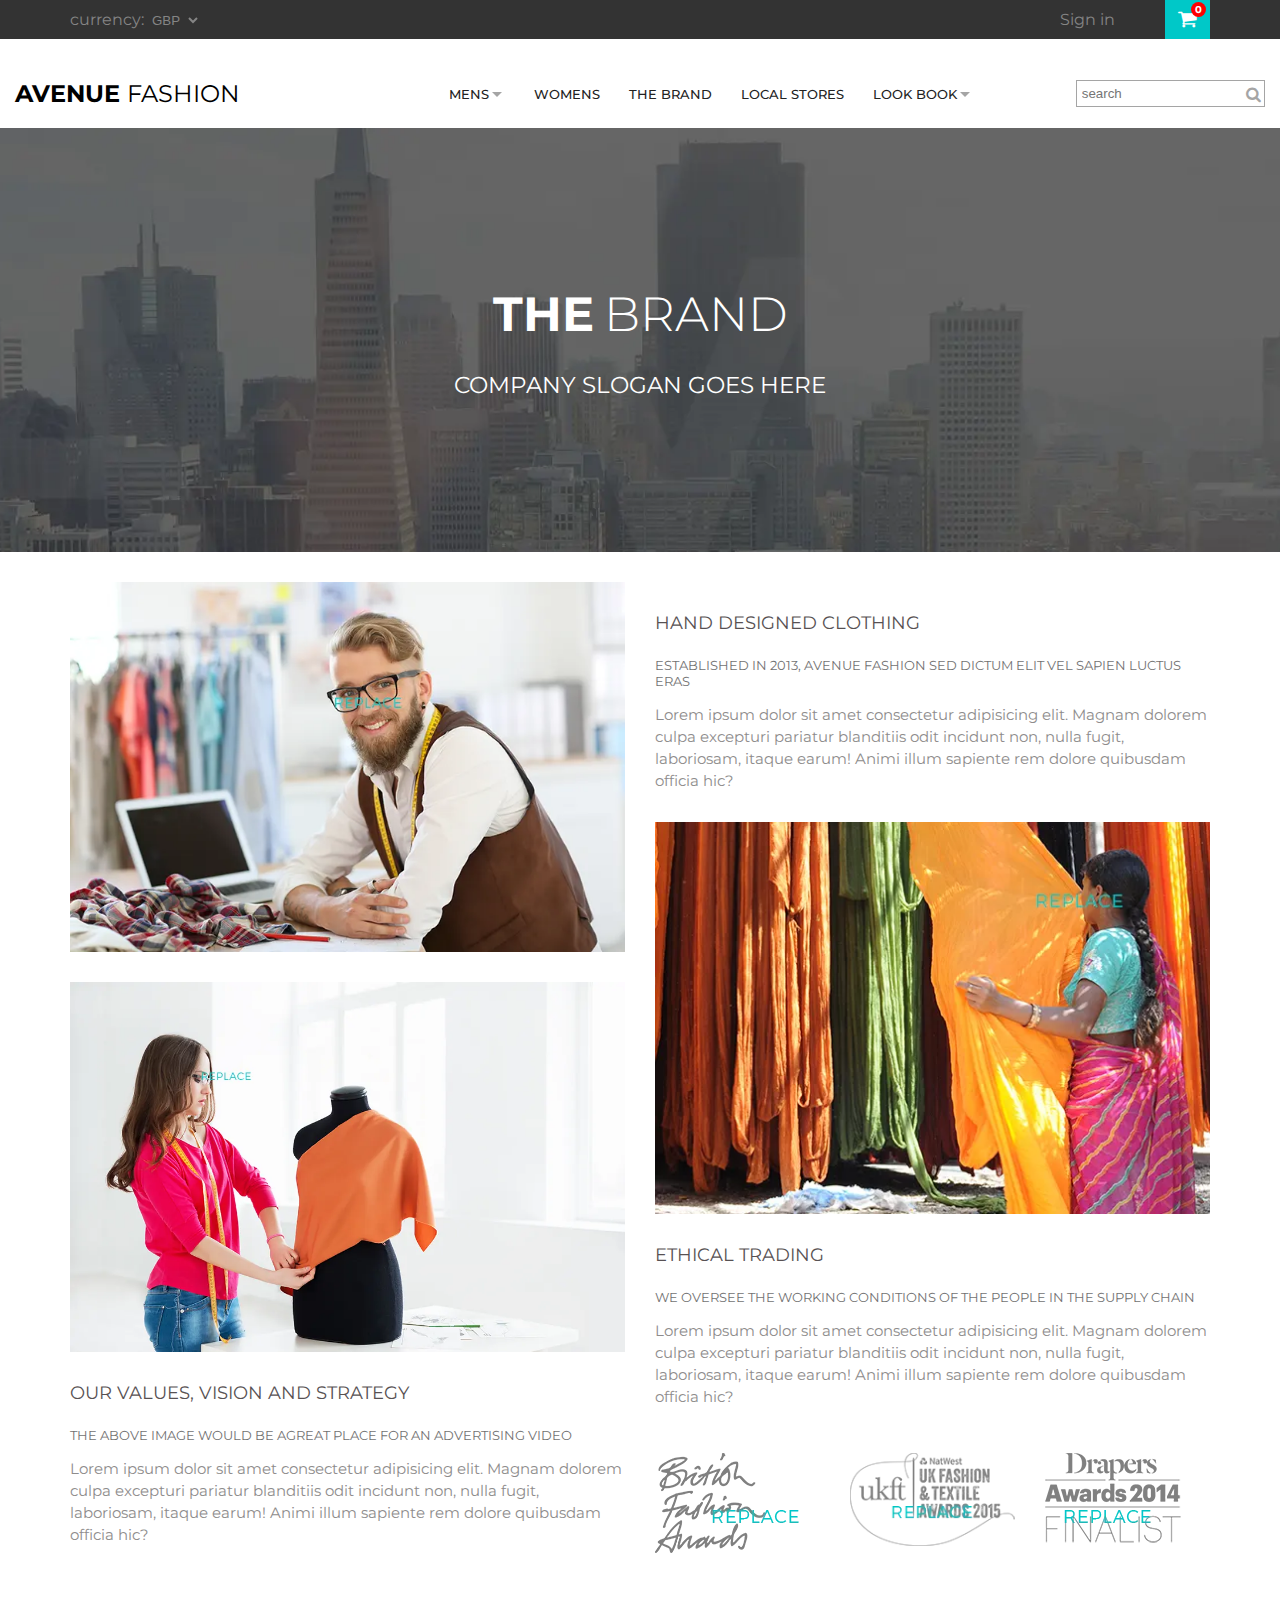
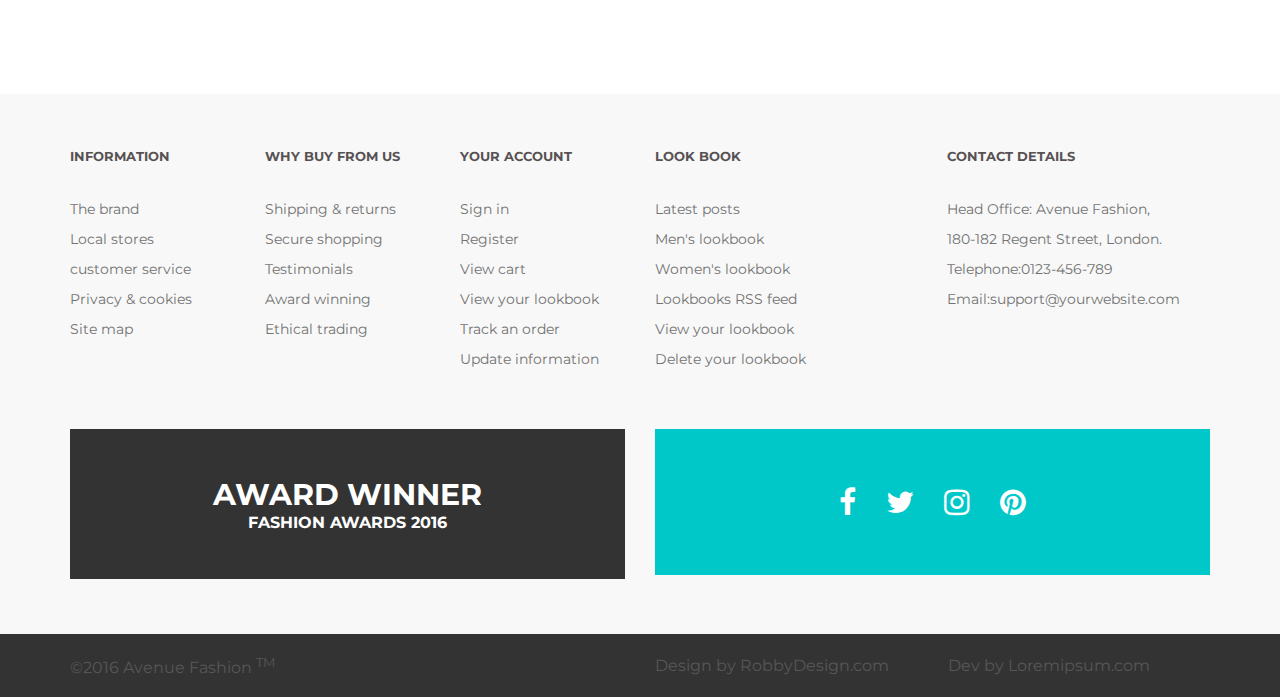
==== brand.html @ 2ea4bf51 "my sass project completed" ====
<!DOCTYPE html>
<html lang="en">
<head>
    <meta charset="UTF-8">
    <meta name="viewport" content="width=device-width, initial-scale=1.0">
    <title>Brand</title>
    <link rel="stylesheet" href="css/brand.css">
    <link rel="stylesheet" href="https://cdnjs.cloudflare.com/ajax/libs/font-awesome/4.7.0/css/font-awesome.min.css"
    integrity="sha512-SfTiTlX6kk+qitfevl/7LibUOeJWlt9rbyDn92a1DqWOw9vWG2MFoays0sgObmWazO5BQPiFucnnEAjpAB+/Sw=="
    crossorigin="anonymous" referrerpolicy="no-referrer">
</head>
<body>

    <header class="wrap-1">
        <div class="top-nav">

            <div class="container-small">
                <div class="row align-center p-text-center">
                    <div class="col-6">
                        <label>
                            <span class="currency">currency:</span>
                            <select>
                                <option value="">GBP</option>
                                <option value="">dollar</option>
                                <OPtion value="">INR</OPtion>
                            </select>

                        </label>
                    </div>
                    <div class="col-6 ">
                        <div class="flex align-center p-text-center justify-end column-gap">
                           
                            <div class="sign"><a href="signup.html">Sign in</a></div>
                            <div class="shopping">
                                <span class="fa fa-shopping-cart" id="cart-icon"></span>
                                <span class="cart-count">0</span>
                                            
                                    </div>
                        </div>
                    </div>
                </div>
            </div>

        </div>

        <div class="bottom-nav">
            <div class="container">
                <div class="row align-center">
                    <div class="col-4">
                        <h2>AVENUE <span>FASHION</span></h2>
                    </div>
                    <div class="col-8 col-p-12">


                        <div class="row align-center">
                            <div class="col-8 ">

                                <button class="menu" aria-label="menu">
                                    <span></span><span></span><span></span></button>
                             
                                <div class="collapse">

                                    <ul class="flex justify-space-bet flex-t-column tablet_menu ">
                                        <li class=" men"><a href="" class="caret">MENS</a>
                                
                                            
                                                <div class="dropdown">
                                                    <div class="flex justify-space-bet flex-column">
                                                       
                                                        <ul>
                                                            <li><a href=""><b>CASUALS</b></a></li>
                                                            <li><a href="">Jackets</a></li>
                                                            <li><a href="">Hoodies & sweatshirt</a></li>
                                                            <li><a href="">Polo shirt</a></li>
                                                            <li><a href="">Sportswear</a></li>
                                                            <li><a href="">Trousers & Chinos</a></li>
                                                            <li><a href="">T-Shirt</a></li>
                                                        </ul>
                                                      
                                                        <ul>
                                                            <li><a href=""><b>FORMAL</b></a></li>
                                                            <li><a href="">Jackets</a></li>
                                                            <li><a href="">Shirts</a></li>
                                                            <li><a href="">Suits</a></li>
                                                            <li><a href="">Trousers</a></li>
                                                        </ul>
                                            
                                                      
                                                    </div>
                                
                                                   <div class="text-center sale">
                                                    <h2>AUTUMN SALE!</h2>
                                                    <b>UP To 50% off</b>
                                                   </div>
                                
                                
                                                </div>
                                           
                                            </li>
                                        <li ><a href="">WOMENS</a></li>
                                        <li><a href="">THE BRAND</a></li>
                                        <li><a href="local-stores.html">LOCAL STORES</a></li>
                                        <li class=" look"><a href="" class="caret">LOOK BOOK</a>
                                
                                            <div class="dropdown">
                                                <div class="flex justify-space-bet flex-column">
                                                   
                                                    <ul>
                                                        <li><b>OUR LOOKBOOKS</b></li>
                                                        <li><a href="lookbookpage.html">Latest Posts (mixed)</a></li>
                                                        <li><a href="lookbookpage.html">Men's Lookbook</a></li>
                                                        <li><a href="lookbookpage.html">Women's Lookbook</a></li>
                                                    </ul>
                                                  
                                                    <ul>
                                                        <li><b>YOUR LOOKBOOK</b></li>
                                                        <li><a href="">View nad Edit</a></li>
                                                        <li><a href="">Share</a></li>
                                                        <li><a href="">Delete</a></li>
                                                       
                                                    </ul>
                                        
                                                  
                                                </div>
                                
                                               <div class="text-center sale">
                                                <h2>AUTUMN SALE!</h2>
                                                <b>UP To 50% off</b>
                                               </div>
                                
                                
                                            </div>
                                        
                                        
                                        </li>
                                    </ul>
                      
                   </div>

                            </div>
                                <div class="col-4">
                                    <form>
                                        <label><input type="text" placeholder="search"></label>
                                        <span class="fa fa-search"></span>
                                    </form>
                                </div>

                           


                        </div>
                    </div>
                </div>
            </div>
    </header>

       <div class="wrap-2">

        <h2>THE<span>BRAND</span></h2>
        <h4>COMPANY SLOGAN GOES HERE</h4>
        
       </div>

        <section class="wrap-3">
        <div class="container-small">
            <div class="row">
                <div class="col-6 col-t-12">
                   <div class="row">
                    <div class="col-12">
                        <img src="img/man-designer.webp" alt="designer" width="720" height="480" class="image" loading="lazy">
                    </div>
                    <div class="col-12">
                        
                           <div class="women-designer">
                            <img src="img/women-designer.webp" alt="designer" width="975" height="650" class="image" loading="lazy">

                            <div class="design-about ">
                                <h5>OUR VALUES, VISION AND STRATEGY</h5>
                                <b><small>THE ABOVE IMAGE WOULD BE AGREAT PLACE FOR AN ADVERTISING VIDEO</small></b>
                                <p>Lorem ipsum dolor sit amet consectetur adipisicing elit. Magnam dolorem culpa excepturi pariatur blanditiis odit incidunt non, nulla fugit, laboriosam, itaque earum! Animi illum sapiente rem dolore quibusdam officia hic?</p>
                            </div>
                           </div>
                    
                    </div>
                   </div>
                </div>
                <div class="col-6 col-t-12">
                    <div class="row">
                        <div class="col-12">
                            <div class="design-about hand-design">
                                <h5>HAND DESIGNED CLOTHING</h5>
                                <b><small>ESTABLISHED IN 2013, AVENUE FASHION SED DICTUM ELIT VEL SAPIEN LUCTUS ERAS</small></b>
                                <p>Lorem ipsum dolor sit amet consectetur adipisicing elit. Magnam dolorem culpa excepturi pariatur blanditiis odit incidunt non, nulla fugit, laboriosam, itaque earum! Animi illum sapiente rem dolore quibusdam officia hic?</p>
                            </div>

                            <img src="img/hand-designed-clothe.webp" alt="hand-designed-clothe" width="684"  height="1029" class="image" loading="lazy">

                            <div class="design-about">
                                <h5>ETHICAL TRADING</h5>
                                <b><small>WE OVERSEE THE WORKING CONDITIONS OF THE PEOPLE IN THE SUPPLY CHAIN</small></b>
                                <p>Lorem ipsum dolor sit amet consectetur adipisicing elit. Magnam dolorem culpa excepturi pariatur blanditiis odit incidunt non, nulla fugit, laboriosam, itaque earum! Animi illum sapiente rem dolore quibusdam officia hic?</p>
                            </div>


                        </div>
                        <div class="col-12">
<div class="icon">
    
    <div class="row justify-space-bet">
      <div class="col-4">
        <img src="img/icon-1.webp" alt="icon" width="144" height="100" class="image">
      </div>
      <div class="col-4">
        <img src="img/icon-2.webp" alt="icon" width="178" height="100" class="image">
      </div>
       <div class="col-4">
        <img src="img/icon-3.webp" alt="icon" width="136" height="90" class="image">
       </div>
    </div>
</div>
</div>
                    </div>
                </div>
            </div>
        </div>
       </section> 

       <footer class="footer">
  
        <div class="container-small">
       <div class="row ">
           <div class="col-2 col-t-4 col-p-6">
               <ul>
                   <li><h4>INFORMATION</h4></li>
                   <li><a href="">The brand</a></li>
                   <li><a href="">Local stores</a></li>
                   <li><a href="">customer service</a></li>
                   <li><a href="">Privacy & cookies</a></li>
                   <li><a href="">Site map</a></li>

               </ul>
           </div>
           <div class="col-2 col-t-4 col-p-6">
               <ul>
                   <li><h4>WHY BUY FROM US </h4></li>
                   <li><a href="">Shipping &  returns</a></li>
                   <li><a href="">Secure shopping</a></li>
                   <li><a href="">Testimonials</a></li>
                   <li><a href="">Award winning</a></li>
                   <li><a href="">Ethical trading</a></li>

               </ul>
           </div>
           <div class="col-2 col-t-4 col-p-6">
               <ul>
                   
                       <li><h4>YOUR ACCOUNT</h4></li>
                       <li><a href="">Sign in</a></li>
                       <li><a href="">Register</a></li>
                       <li><a href="">View cart</a></li>
                       <li><a href="">View your lookbook</a></li>
                       <li><a href="">Track an order</a></li>
                       <li><a href="">Update information</a></li>
   
               
               </ul>
           </div>
           <div class="col-3 col-t-4 col-p-6">
               <ul>
                   
                   <li><h4>LOOK BOOK</h4></li>
                   <li><a href="">Latest posts</a></li>
                   <li><a href="">Men's lookbook</a></li>
                   <li><a href="">Women's lookbook</a></li>
                   <li><a href="">Lookbooks RSS feed</a></li>
                   <li><a href="">View your lookbook</a></li>
                   <li><a href="">Delete your lookbook</a></li>

           
           </ul>
           </div>
           <div class="col-3 col-t-4 col-p-6">
               <ul>
                   
                   <li><h4>CONTACT DETAILS</h4></li>
                  <li><a href="" aria-label="address">Head Office: Avenue Fashion, <br>180-182 Regent Street, London.</a></li>
                        <li><a href="" aria-label="call">Telephone:0123-456-789</a></li>
                        <li><a href="" aria-label="email">Email:support@yourwebsite.com</a></li>
                  

           
           </ul>
           </div>
       </div>

       <div class="row">
           <div class="col-6 col-p-12">
               <div class="award">
                   <h4>AWARD WINNER</h4>
                   <h4>FASHION AWARDS 2016</h4>
               </div>
           </div>
           <div class="col-6 col-p-12">
               <div class="flex  social justify-center">
                   <a href="" aria-label="facebook"><span class="fa fa-facebook-f"></span></a>
                   <a href="" aria-label="twitter"><span class="fa fa-twitter"></span></a>
                   <a href="" aria-label="instagram"><span class="fa fa-instagram"></span></a>
                   <a href="" aria-label="pinterest"><span class="fa fa-pinterest"></span></a>
               </div>
           </div>
       </div>

     
   </div>

   <div class="footer-bottom">
       <div class="container-small">
           <div class="row align-center">
               <div class="col-6 col-p-12">&#169;2016 Avenue Fashion <sup>TM</sup></div>
               <div class="col-6 col-p-12">
                   <div class="row justify-space-bet align-center">
                       <div class="col-6 col-p-12">
                           <div class="design">Design by RobbyDesign.com</div>
                       </div>
                      <div class="col-6 col-p-12">
                       <div>Dev by Loremipsum.com</div>
                      </div>
                   </div>
               </div>
           </div>
       </div>
   </div>
  
</footer> 
<script src="https://code.jquery.com/jquery-3.7.1.min.js"></script>
<script>
    "use strict";

    $(function(){
        $(".menu").click(function () {
                $(".menu").toggleClass("active")
                $(".collapse").slideToggle();
            })



            $(".collapse a.caret").click(function (e) {
                e.preventDefault();

                if (screen.width <= 980) {
                    if ($(this).next(".dropdown").is(":hidden")) {

                        $(".collapse  a").next(".dropdown").slideUp();
                        $(this).next(".dropdown").slideDown();
                    }

                    else if ($(this).next(".dropdown").is(":visible")) {
                        $(this).next(".dropdown").slideUp();

                    }
                }
            })
    })

</script>
    
</body>
</html>
---- css/brand.css ----
@import url("https://fonts.googleapis.com/css2?family=Lato:ital,wght@0,100;0,300;0,400;0,700;0,900;1,100;1,300;1,400;1,700;1,900&family=Montserrat:ital,wght@0,100..900;1,100..900&display=swap");
*, ::before, ::after {
  margin: 0;
  box-sizing: border-box;
}

a {
  text-decoration: none;
}

button {
  padding: 0;
  cursor: pointer;
}

:disabled {
  cursor: not-allowed;
}

img {
  vertical-align: bottom;
}

iframe {
  border: none;
}

ul {
  list-style: none;
  padding: 0;
}

label {
  display: inline-block;
}

.image {
  max-width: 100%;
  height: auto;
}

.img {
  width: 100%;
  height: 100%;
  object-fit: cover;
}

.fit-full {
  width: 100%;
  height: 100%;
  object-fit: fill;
}

.container {
  max-width: 1770px;
  margin: auto;
  padding: 0 1rem;
}

.container-small {
  max-width: 1170px;
  margin: auto;
  padding: 0 1rem;
}

.container-full {
  max-width: 100%;
  margin: auto;
  padding: 0 1rem;
}

.row {
  display: flex;
  flex-flow: row wrap;
  margin: 0 -1rem;
}

/* .another-row{ display: flex; flex-flow:nowrap; margin: 0 -1rem; overflow-x:hidden;} */
[class^=col-] {
  padding: 0 1rem;
  flex: 1 0 auto;
}

.col-1 {
  flex-basis: 8.33%;
  max-width: 8.33%;
}

.col-2 {
  flex-basis: 16.66%;
  max-width: 16.66%;
}

.col-3 {
  flex-basis: 25%;
  max-width: 25%;
}

.col-4 {
  flex-basis: 33.33%;
  max-width: 33.33%;
}

.col-5 {
  flex-basis: 41.66%;
  max-width: 41.66%;
}

.col-6 {
  flex-basis: 50%;
  max-width: 50%;
}

.col-7 {
  flex-basis: 58.33%;
  max-width: 58.33%;
}

.col-8 {
  flex-basis: 66.66%;
  max-width: 66.66%;
}

.col-9 {
  flex-basis: 75%;
  max-width: 75%;
}

.col-10 {
  flex-basis: 83.33%;
  max-width: 83.33%;
}

.col-11 {
  flex-basis: 91.66%;
  max-width: 91.66%;
}

.col-12 {
  flex-basis: 100%;
  max-width: 100%;
}

.flex {
  display: flex;
}

.align-center {
  align-items: center;
}

.justify-space-bet {
  justify-content: space-between;
}

.justify-center {
  justify-content: center;
}

.justify-right {
  justify-content: right;
}

.justify-end {
  justify-content: end;
}

.justify-around {
  justify-content: space-around;
}

.text-center {
  text-align: center;
}

.align-end {
  align-items: flex-end;
}

.align-self-end {
  align-self: flex-end;
}

.gap-y {
  column-gap: 22px;
}

.top-nav {
  background-color: #333333;
  color: #858585;
}
.top-nav select {
  border: none;
  background-color: transparent;
  color: inherit;
}
.top-nav .shopping {
  background-color: #00c8c8;
  color: white;
  padding: 9px 13px;
  white-space: nowrap;
  position: relative;
}
.top-nav .shopping #cart-icon {
  font-size: 20px;
}
.top-nav .shopping .cart-count {
  position: absolute;
  background-color: red;
  color: white;
  font-size: 10px;
  font-weight: bold;
  border-radius: 50%;
  width: 15px;
  height: 15px;
  display: grid;
  place-items: center;
  top: 2px;
  right: 4px;
}
.top-nav a {
  color: inherit;
  margin: 0 10px;
}
.top-nav .register {
  white-space: nowrap;
}
.top-nav .sign {
  white-space: nowrap;
}
.top-nav .column-gap {
  gap: 40px;
}

.bottom-nav {
  padding: 39px 0 19px 0;
  position: relative;
  z-index: 1;
}
.bottom-nav .menu {
  width: 90px;
  height: 35px;
  border: 2px solid rgb(7, 8, 8);
  position: absolute;
  right: 17px;
  top: 35px;
  border-radius: 10px;
  display: none;
}
.bottom-nav .menu span {
  height: 2px;
  display: block;
  margin: 4px auto;
  width: 60px;
  background-color: rgb(10, 10, 10);
  transition: 400ms;
  transform-origin: right center;
}
.bottom-nav .menu.active span:nth-child(1) {
  rotate: -14deg;
}
.bottom-nav .menu.active span:nth-child(2) {
  opacity: 0;
}
.bottom-nav .menu.active span:nth-child(3) {
  rotate: 14deg;
}
.bottom-nav a {
  color: #222222;
  font-size: 13px;
  white-space: nowrap;
  font-weight: 500;
  padding: 0.5rem;
  display: block;
}
.bottom-nav a:hover {
  color: #00c8c8;
}
.bottom-nav .men {
  position: relative;
}
.bottom-nav .look {
  position: relative;
}
.bottom-nav .dropdown {
  position: absolute;
  left: -195px;
  background-color: #fff;
  border: 1px solid #fff;
  box-shadow: 0px 0px 5px;
  padding: 25PX 65PX;
  display: none;
  z-index: 3;
}
.bottom-nav .dropdown a {
  font-size: 14px;
  display: block;
}
.bottom-nav .dropdown ul:nth-child(2) {
  margin-left: 95px;
}
.bottom-nav .dropdown b {
  font-size: 12px;
  line-height: 20px;
  margin-bottom: 20px;
  white-space: nowrap;
}
.bottom-nav .men:hover .dropdown {
  display: block;
}
.bottom-nav .look:hover .dropdown {
  display: block;
}
.bottom-nav .caret::after {
  content: "";
  border: 5px solid;
  display: inline-block;
  border-color: #a5a5a5 transparent transparent transparent;
  margin: -3px 3px;
}
.bottom-nav form {
  position: relative;
  float: right;
}
.bottom-nav form input {
  padding: 5px;
  border: 1px solid #a5a5a5;
}
.bottom-nav form span {
  position: absolute;
  right: 2%;
  top: 50%;
  transform: translateY(-50%);
  color: #a5a5a5;
}
.bottom-nav .sale {
  background-color: #333333;
  color: #fff;
  padding: 24px 40px;
  margin-top: 52px;
}
.bottom-nav h2 {
  font-size: 24px;
  white-space: nowrap;
}
.bottom-nav h2 span {
  font-weight: 400;
}

.footer {
  padding: 24px 0 0 0;
  background-color: rgb(248, 248, 248);
}
.footer li h4 {
  color: rgb(87, 81, 83);
  font-size: 13px;
  margin: 2rem 0;
  white-space: nowrap;
}
.footer li a {
  font-size: 14px;
  line-height: 2rem;
  color: rgb(114, 114, 114);
  white-space: nowrap;
}
.footer .award {
  padding: 47px 0;
  background-color: #333333;
  display: grid;
  place-items: center;
  margin: 55px 0 0 0;
}
.footer .award h4:nth-child(1) {
  font-size: 2rem;
  color: #fff;
}
.footer .award h4:nth-child(2) {
  color: #fff;
}
.footer .social {
  padding: 58px 0;
  background-color: #00c8c8;
  margin: 55px 0 0 0;
}
.footer .social span {
  color: #fff;
  margin: 0 1rem;
  font-size: 2rem;
}
.footer .footer-bottom {
  background-color: #333333;
  color: #575757;
  padding: 12px 0;
  margin-top: 55px;
}
.footer .footer-bottom .flex div:first-child {
  margin-left: 5rem;
}
.footer .footer-bottom .design {
  margin: 10px 0;
}

.wrap-2 {
  padding: 157px 0 153px 0;
  background: url(../img/page2banner.webp) no-repeat top center/cover;
  text-align: center;
  color: white;
}
.wrap-2 h2 {
  font-size: 48px;
  margin-bottom: 28px;
}
.wrap-2 h2 span {
  font-weight: 300;
  margin-left: 10px;
}
.wrap-2 h4 {
  font-weight: 400;
  font-size: 1.5rem;
}

html {
  font-size: 15px;
}

body {
  font: 16px "Montserrat", sans-serif;
  font-size: 16px;
}

.wrap-3 {
  padding: 30px 0 118px 0;
}
.wrap-3 .women-designer {
  margin-top: 2rem;
}
.wrap-3 .design-about {
  margin: 2rem 0;
}
.wrap-3 .design-about h5 {
  font-size: 18px;
  color: #575153;
  font-weight: 400;
}
.wrap-3 .design-about small {
  font-size: 13px;
  color: #727272;
  margin: 23px 0 15px 0;
  display: block;
  font-weight: 400;
}
.wrap-3 .design-about p {
  font-size: 1rem;
  line-height: 22px;
  color: #8e8c8c;
}
.wrap-3 .icon {
  margin-top: 1rem;
}

@media screen and (max-width: 1200px) {
  html {
    font-size: 14px;
  }
  .col-d-12 {
    flex-basis: 100%;
    max-width: 100%;
  }
}
@media screen and (max-width: 980px) {
  .col-t-4 {
    flex-basis: 33.33%;
    max-width: 33.33%;
  }
  .col-t-12 {
    flex-basis: 100%;
    max-width: 100%;
  }
  .bottom-nav .menu {
    display: block;
  }
  .bottom-nav .collapse {
    display: none;
    position: absolute;
    right: 0;
    top: 72px;
    z-index: 1;
    text-align: right;
    left: 0;
    background-color: #131313;
  }
  .bottom-nav .collapse a {
    padding-bottom: 10px;
    color: white;
  }
  .bottom-nav .collapse .tablet_menu {
    padding-top: 10px;
  }
  .bottom-nav .collapse .tablet_menu > li {
    padding: 0 20px 10px 0;
  }
  .bottom-nav .collapse .dropdown {
    position: static;
  }
  .bottom-nav .collapse .dropdown h4 {
    white-space: nowrap;
  }
  .bottom-nav .collapse .dropdown a {
    color: black;
  }
  .bottom-nav .collapse .flex-t-column {
    flex-flow: column;
  }
  .bottom-nav form {
    margin-right: 188px;
  }
  .bottom-nav form label input {
    width: 20rem;
  }
  .footer .footer-bottom .flex div:first-child {
    margin-left: 0;
  }
}
@media screen and (max-width: 768px) {
  html {
    font-size: 13px;
  }
  .bottom-nav form {
    margin-right: 125px;
  }
  .bottom-nav form label input {
    width: 19rem;
  }
  .footer .footer-bottom .flex div:first-child {
    margin-left: -34px;
  }
}
@media screen and (max-width: 460px) {
  .col-p-12 {
    flex-basis: 100%;
    max-width: 100%;
  }
  .col-p-6 {
    flex-basis: 50%;
    max-width: 50%;
  }
  header .p-text-center {
    text-align: center;
  }
  header .top-nav label select {
    margin-right: 100px;
  }
  header .top-nav .column-gap {
    gap: 2rem;
  }
  header .top-nav .currency {
    display: none;
  }
  header .bottom-nav {
    padding-top: 19px;
  }
  header .bottom-nav h2 {
    margin-top: 1em;
    font-size: 22px;
  }
  header .bottom-nav .row .col-p-12 {
    order: -1;
  }
  header .bottom-nav .row .menu {
    top: 67px;
  }
  header .bottom-nav form {
    margin-right: 48px;
  }
  header .bottom-nav form label input {
    width: 18rem;
  }
  header .bottom-nav .collapse {
    top: 109px;
  }
  header .bottom-nav .collapse .flex-column {
    flex-direction: column;
  }
  header .bottom-nav .collapse .sale h2 {
    font-size: 19px;
  }
}

/*# sourceMappingURL=brand.css.map */
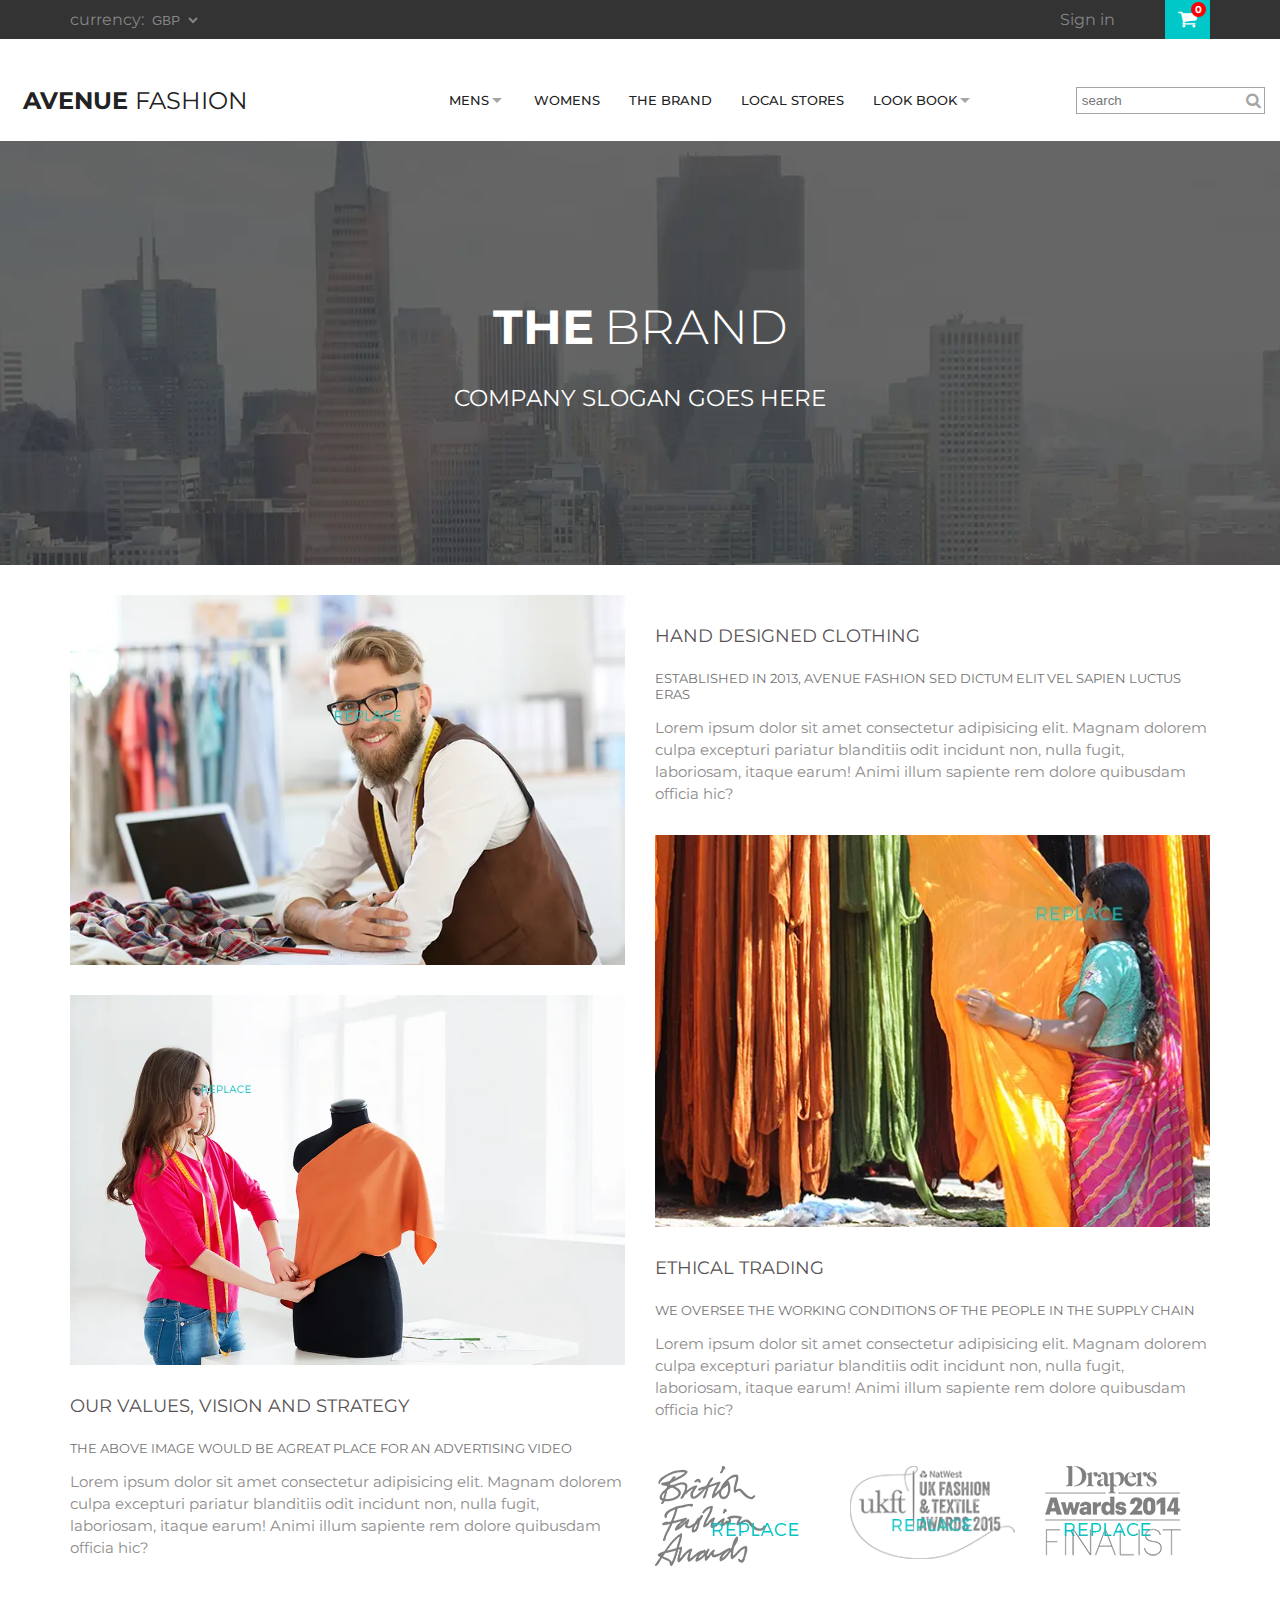
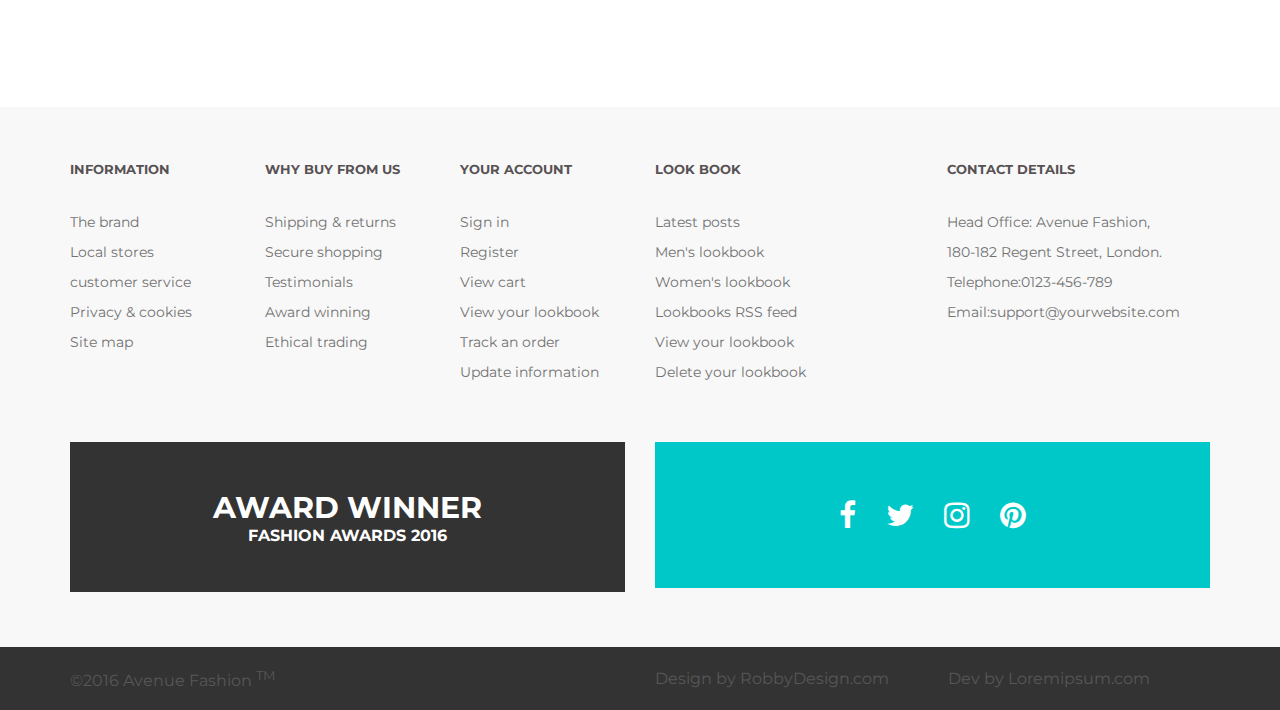
==== commit edd871de: "did responsive" ====
--- a/brand.html
+++ b/brand.html
@@ -47,7 +47,7 @@
             <div class="container">
                 <div class="row align-center">
                     <div class="col-4">
-                        <h2>AVENUE <span>FASHION</span></h2>
+                      <a href="index.html">  <h2>AVENUE <span>FASHION</span></h2></a>
                     </div>
                     <div class="col-8 col-p-12">
 
--- a/css/brand.css
+++ b/css/brand.css
@@ -243,7 +243,7 @@
   border: 2px solid rgb(7, 8, 8);
   position: absolute;
   right: 17px;
-  top: 35px;
+  top: 42px;
   border-radius: 10px;
   display: none;
 }
